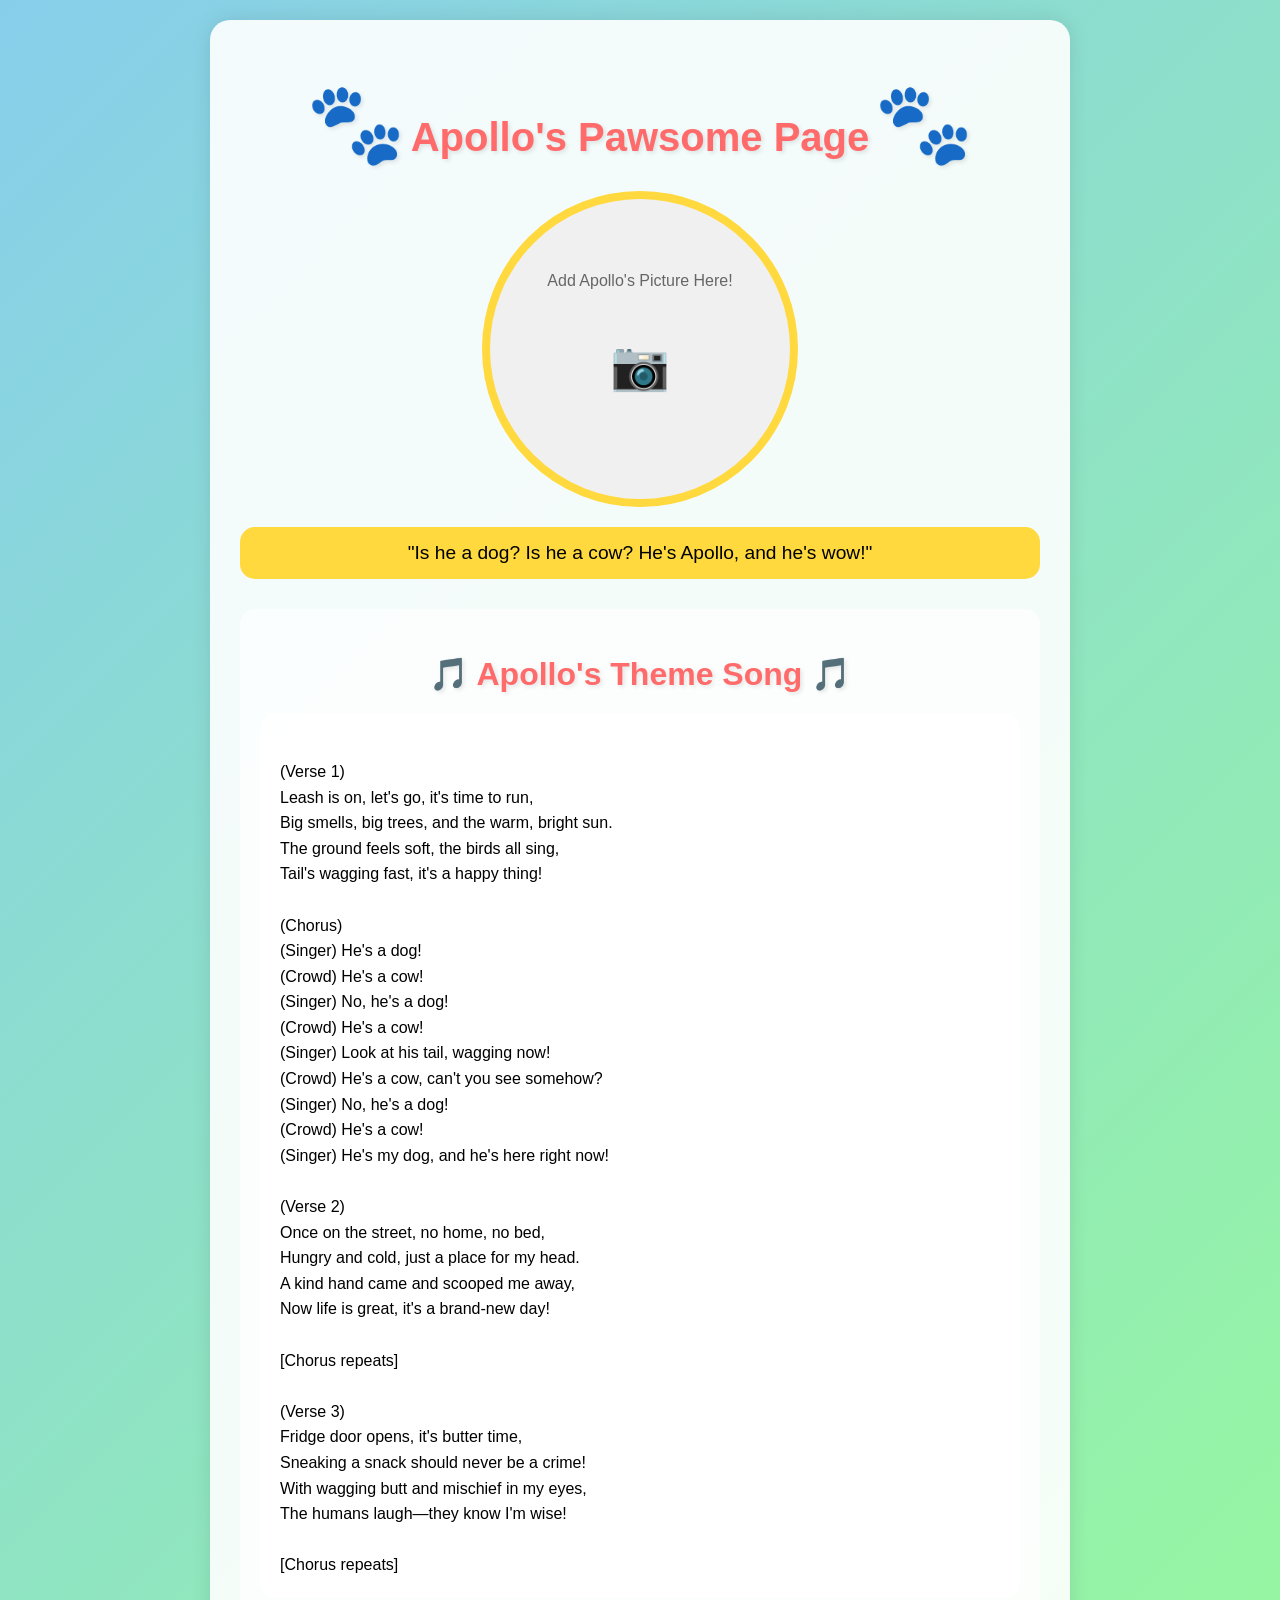
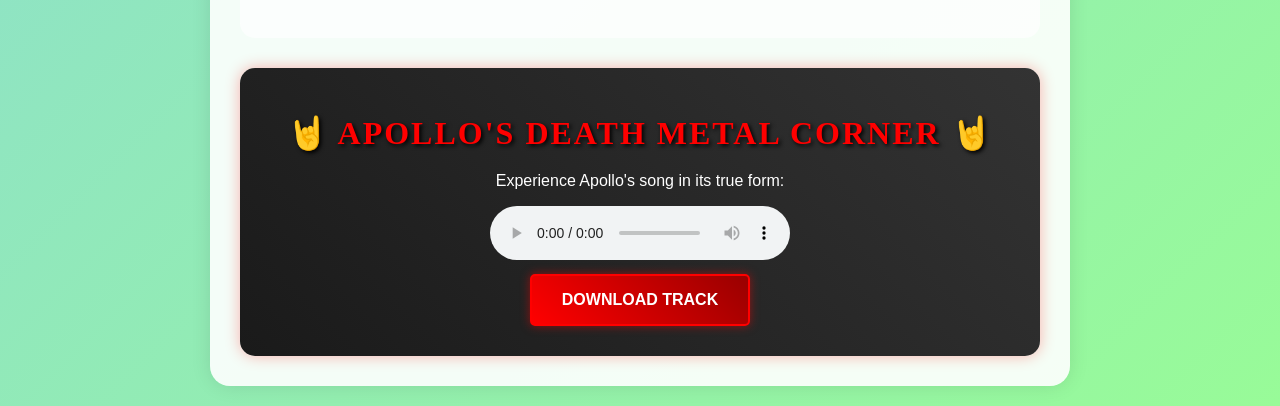
==== index.html @ 55b1370f "index index" ====
<!DOCTYPE html>
<html lang="en">
<head>
    <meta charset="UTF-8">
    <meta name="viewport" content="width=device-width, initial-scale=1.0">
    <title>Apollo - The Dog Who's Sometimes a Cow! 🐕🐄</title>
    <style>
        body {
            font-family: 'Comic Sans MS', cursive, sans-serif;
            background: linear-gradient(135deg, #87CEEB, #98FB98);
            margin: 0;
            padding: 20px;
            min-height: 100vh;
        }
        .container {
            max-width: 800px;
            margin: 0 auto;
            background-color: rgba(255, 255, 255, 0.9);
            border-radius: 20px;
            padding: 30px;
            box-shadow: 0 0 20px rgba(0,0,0,0.1);
        }
        h1, h2 {
            color: #FF6B6B;
            text-align: center;
            margin-bottom: 20px;
            text-shadow: 2px 2px 4px rgba(0,0,0,0.1);
        }
        h1 { font-size: 2.5em; }
        h2 { font-size: 2em; }
        .image-container {
            width: 300px;
            height: 300px;
            margin: 20px auto;
            border: 8px solid #FFD93D;
            border-radius: 50%;
            overflow: hidden;
            background-color: #f0f0f0;
            display: flex;
            align-items: center;
            justify-content: center;
        }
        .image-placeholder {
            color: #666;
            text-align: center;
            padding: 20px;
        }
        .fun-fact {
            background-color: #FFD93D;
            padding: 15px;
            border-radius: 15px;
            margin: 20px 0;
            text-align: center;
            font-size: 1.2em;
        }
        .song-section {
            margin-top: 30px;
            padding: 20px;
            background-color: rgba(255, 255, 255, 0.7);
            border-radius: 15px;
        }
        .bounce {
            animation: bounce 2s infinite;
        }
        @keyframes bounce {
            0%, 100% { transform: translateY(0); }
            50% { transform: translateY(-10px); }
        }
        .paw-print {
            font-size: 2em;
            color: #FF6B6B;
            margin: 0 5px;
            display: inline-block;
        }
        .lyrics {
            white-space: pre-line;
            line-height: 1.6;
            padding: 20px;
            background-color: rgba(255, 255, 255, 0.8);
            border-radius: 15px;
            margin: 20px 0;
        }
        .metal-section {
            margin-top: 30px;
            padding: 20px;
            background: linear-gradient(45deg, #1a1a1a, #333);
            border-radius: 15px;
            text-align: center;
            color: #fff;
            box-shadow: 0 0 15px rgba(255, 0, 0, 0.3);
        }
        .metal-section h2 {
            color: #ff0000;
            font-family: "Metal Mania", cursive;
            text-transform: uppercase;
            letter-spacing: 2px;
            text-shadow: 2px 2px 4px #000;
        }
        .metal-button {
            display: inline-block;
            margin: 10px;
            padding: 15px 30px;
            background: linear-gradient(45deg, #ff0000, #990000);
            color: white;
            text-decoration: none;
            border-radius: 5px;
            text-transform: uppercase;
            font-weight: bold;
            transition: all 0.3s ease;
            border: 2px solid #ff0000;
            box-shadow: 0 0 10px rgba(255, 0, 0, 0.5);
        }
        .metal-button:hover {
            transform: scale(1.1);
            box-shadow: 0 0 20px rgba(255, 0, 0, 0.8);
            background: linear-gradient(45deg, #990000, #ff0000);
        }
        @keyframes flames {
            0% { text-shadow: 0 0 10px #ff0000; }
            50% { text-shadow: 0 0 20px #ff0000, 0 0 30px #ff4444; }
            100% { text-shadow: 0 0 10px #ff0000; }
        }
        .metal-section h2 {
            animation: flames 2s infinite;
        }
    </style>
</head>
<body>
    <div class="container">
        <h1><span class="paw-print">🐾</span>Apollo's Pawsome Page<span class="paw-print">🐾</span></h1>
        
        <div class="image-container">
            <div class="image-placeholder">
                <p>Add Apollo's Picture Here!</p>
                <p style="font-size: 3em;">📷</p>
            </div>
        </div>

        <div class="fun-fact bounce">
            "Is he a dog? Is he a cow? He's Apollo, and he's wow!"
        </div>

        <div class="song-section">
            <h2>🎵 Apollo's Theme Song 🎵</h2>
            <div class="lyrics">
(Verse 1)
Leash is on, let's go, it's time to run,
Big smells, big trees, and the warm, bright sun.
The ground feels soft, the birds all sing,
Tail's wagging fast, it's a happy thing!

(Chorus)
(Singer) He's a dog!
(Crowd) He's a cow!
(Singer) No, he's a dog!
(Crowd) He's a cow!
(Singer) Look at his tail, wagging now!
(Crowd) He's a cow, can't you see somehow?
(Singer) No, he's a dog!
(Crowd) He's a cow!
(Singer) He's my dog, and he's here right now!

(Verse 2)
Once on the street, no home, no bed,
Hungry and cold, just a place for my head.
A kind hand came and scooped me away,
Now life is great, it's a brand-new day!

[Chorus repeats]

(Verse 3)
Fridge door opens, it's butter time,
Sneaking a snack should never be a crime!
With wagging butt and mischief in my eyes,
The humans laugh—they know I'm wise!

[Chorus repeats]
            </div>
        </div>

        <div class="metal-section">
            <h2>🤘 Apollo's Death Metal Corner 🤘</h2>
            <p>Experience Apollo's song in its true form:</p>
            <audio controls>
                <source src="death1.mp3" type="audio/mpeg">
                Your browser does not support the audio element.
            </audio>
            <div>
                <a href="death1.mp3" download class="metal-button">Download Track</a>
            </div>
        </div>
    </div>
</body>
</html>
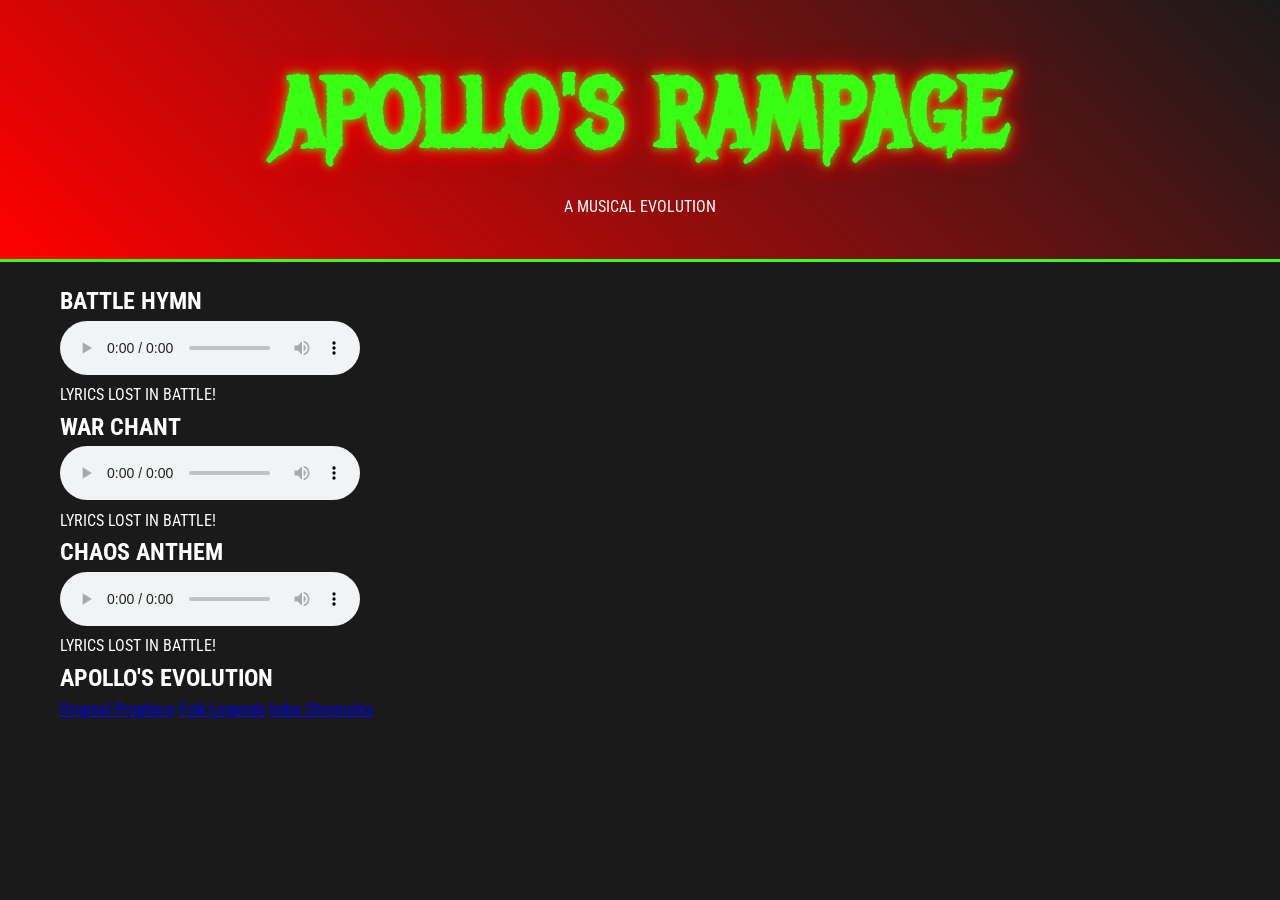
==== commit 96a79b77: "1 1" ====
--- a/index.html
+++ b/index.html
@@ -3,192 +3,99 @@
 <head>
     <meta charset="UTF-8">
     <meta name="viewport" content="width=device-width, initial-scale=1.0">
-    <title>Apollo - The Dog Who's Sometimes a Cow! 🐕🐄</title>
-    <style>
-        body {
-            font-family: 'Comic Sans MS', cursive, sans-serif;
-            background: linear-gradient(135deg, #87CEEB, #98FB98);
-            margin: 0;
-            padding: 20px;
-            min-height: 100vh;
-        }
-        .container {
-            max-width: 800px;
-            margin: 0 auto;
-            background-color: rgba(255, 255, 255, 0.9);
-            border-radius: 20px;
-            padding: 30px;
-            box-shadow: 0 0 20px rgba(0,0,0,0.1);
-        }
-        h1, h2 {
-            color: #FF6B6B;
-            text-align: center;
-            margin-bottom: 20px;
-            text-shadow: 2px 2px 4px rgba(0,0,0,0.1);
-        }
-        h1 { font-size: 2.5em; }
-        h2 { font-size: 2em; }
-        .image-container {
-            width: 300px;
-            height: 300px;
-            margin: 20px auto;
-            border: 8px solid #FFD93D;
-            border-radius: 50%;
-            overflow: hidden;
-            background-color: #f0f0f0;
-            display: flex;
-            align-items: center;
-            justify-content: center;
-        }
-        .image-placeholder {
-            color: #666;
-            text-align: center;
-            padding: 20px;
-        }
-        .fun-fact {
-            background-color: #FFD93D;
-            padding: 15px;
-            border-radius: 15px;
-            margin: 20px 0;
-            text-align: center;
-            font-size: 1.2em;
-        }
-        .song-section {
-            margin-top: 30px;
-            padding: 20px;
-            background-color: rgba(255, 255, 255, 0.7);
-            border-radius: 15px;
-        }
-        .bounce {
-            animation: bounce 2s infinite;
-        }
-        @keyframes bounce {
-            0%, 100% { transform: translateY(0); }
-            50% { transform: translateY(-10px); }
-        }
-        .paw-print {
-            font-size: 2em;
-            color: #FF6B6B;
-            margin: 0 5px;
-            display: inline-block;
-        }
-        .lyrics {
-            white-space: pre-line;
-            line-height: 1.6;
-            padding: 20px;
-            background-color: rgba(255, 255, 255, 0.8);
-            border-radius: 15px;
-            margin: 20px 0;
-        }
-        .metal-section {
-            margin-top: 30px;
-            padding: 20px;
-            background: linear-gradient(45deg, #1a1a1a, #333);
-            border-radius: 15px;
-            text-align: center;
-            color: #fff;
-            box-shadow: 0 0 15px rgba(255, 0, 0, 0.3);
-        }
-        .metal-section h2 {
-            color: #ff0000;
-            font-family: "Metal Mania", cursive;
-            text-transform: uppercase;
-            letter-spacing: 2px;
-            text-shadow: 2px 2px 4px #000;
-        }
-        .metal-button {
-            display: inline-block;
-            margin: 10px;
-            padding: 15px 30px;
-            background: linear-gradient(45deg, #ff0000, #990000);
-            color: white;
-            text-decoration: none;
-            border-radius: 5px;
-            text-transform: uppercase;
-            font-weight: bold;
-            transition: all 0.3s ease;
-            border: 2px solid #ff0000;
-            box-shadow: 0 0 10px rgba(255, 0, 0, 0.5);
-        }
-        .metal-button:hover {
-            transform: scale(1.1);
-            box-shadow: 0 0 20px rgba(255, 0, 0, 0.8);
-            background: linear-gradient(45deg, #990000, #ff0000);
-        }
-        @keyframes flames {
-            0% { text-shadow: 0 0 10px #ff0000; }
-            50% { text-shadow: 0 0 20px #ff0000, 0 0 30px #ff4444; }
-            100% { text-shadow: 0 0 10px #ff0000; }
-        }
-        .metal-section h2 {
-            animation: flames 2s infinite;
-        }
-    </style>
+    <meta name="description" content="Apollo's musical journey through metal, folk, and indie interpretations. Experience the evolution from death metal to GWAR-inspired energy!">
+    <meta name="keywords" content="Apollo, dog songs, GWAR, metal music, folk music, indie music, musical evolution">
+    <meta name="author" content="Apollo's Team">
+    
+    <!-- Open Graph / Social Media -->
+    <meta property="og:title" content="APOLLO'S RAMPAGE | Musical Evolution">
+    <meta property="og:description" content="Experience Apollo's musical journey from death metal to GWAR-energy">
+    <meta property="og:type" content="website">
+    <meta property="og:url" content="https://yourdomain.com">
+    
+    <title>APOLLO'S RAMPAGE | Musical Evolution</title>
+    
+    <!-- Fonts -->
+    <link rel="preconnect" href="https://fonts.googleapis.com">
+    <link rel="preconnect" href="https://fonts.gstatic.com" crossorigin>
+    <link href="https://fonts.googleapis.com/css2?family=Metal+Mania&family=Roboto+Condensed:wght@700&display=swap" rel="stylesheet">
+    
+    <!-- Styles -->
+    <link rel="stylesheet" href="assets/css/style.css">
+    
+    <!-- Favicon -->
+    <link rel="icon" type="image/x-icon" href="assets/images/favicon.ico">
 </head>
 <body>
-    <div class="container">
-        <h1><span class="paw-print">🐾</span>Apollo's Pawsome Page<span class="paw-print">🐾</span></h1>
-        
-        <div class="image-container">
-            <div class="image-placeholder">
-                <p>Add Apollo's Picture Here!</p>
-                <p style="font-size: 3em;">📷</p>
+    <header class="metal-header">
+        <h1>APOLLO'S RAMPAGE</h1>
+        <p class="subtitle">A MUSICAL EVOLUTION</p>
+    </header>
+
+    <div class="gore-container">
+        <main class="battle-grid">
+            <!-- Energetic Version -->
+            <article class="metal-card" itemscope itemtype="http://schema.org/MusicRecording">
+                <h2 itemprop="name">BATTLE HYMN</h2>
+                <meta itemprop="genre" content="Metal">
+                <div class="player-container">
+                    <audio controls>
+                        <source src="gwarenergetic/battle.mp3" type="audio/mpeg">
+                        <p>Your browser doesn't support HTML audio. Here is a <a href="gwarenergetic/battle.mp3">link to the audio</a> instead.</p>
+                    </audio>
+                </div>
+                <div class="lyrics-container" id="battle-lyrics" itemprop="lyrics">
+                    <div class="loading">SUMMONING LYRICS...</div>
+                </div>
+            </article>
+
+            <!-- War Version -->
+            <article class="metal-card" itemscope itemtype="http://schema.org/MusicRecording">
+                <h2 itemprop="name">WAR CHANT</h2>
+                <meta itemprop="genre" content="Metal">
+                <div class="player-container">
+                    <audio controls>
+                        <source src="gwarenergetic/war.mp3" type="audio/mpeg">
+                        <p>Your browser doesn't support HTML audio. Here is a <a href="gwarenergetic/war.mp3">link to the audio</a> instead.</p>
+                    </audio>
+                </div>
+                <div class="lyrics-container" id="war-lyrics" itemprop="lyrics">
+                    <div class="loading">SUMMONING LYRICS...</div>
+                </div>
+            </article>
+
+            <!-- Chaos Version -->
+            <article class="metal-card" itemscope itemtype="http://schema.org/MusicRecording">
+                <h2 itemprop="name">CHAOS ANTHEM</h2>
+                <meta itemprop="genre" content="Metal">
+                <div class="player-container">
+                    <audio controls>
+                        <source src="gwarenergetic/chaos.mp3" type="audio/mpeg">
+                        <p>Your browser doesn't support HTML audio. Here is a <a href="gwarenergetic/chaos.mp3">link to the audio</a> instead.</p>
+                    </audio>
+                </div>
+                <div class="lyrics-container" id="chaos-lyrics" itemprop="lyrics">
+                    <div class="loading">SUMMONING LYRICS...</div>
+                </div>
+            </article>
+        </main>
+
+        <section class="evolution-timeline">
+            <h2 class="timeline-header">APOLLO'S EVOLUTION</h2>
+            <div class="evolution-grid">
+                <!-- Evolution cards with Schema.org markup -->
+                <!-- Previous evolution cards content -->
             </div>
-        </div>
+        </section>
 
-        <div class="fun-fact bounce">
-            "Is he a dog? Is he a cow? He's Apollo, and he's wow!"
-        </div>
+        <nav class="archive-portal" aria-label="Version archives">
+            <a href="v0.html" class="battle-link">Original Prophecy</a>
+            <a href="v1.html" class="battle-link">Folk Legends</a>
+            <a href="v2.html" class="battle-link">Indie Chronicles</a>
+        </nav>
+    </div>
 
-        <div class="song-section">
-            <h2>🎵 Apollo's Theme Song 🎵</h2>
-            <div class="lyrics">
-(Verse 1)
-Leash is on, let's go, it's time to run,
-Big smells, big trees, and the warm, bright sun.
-The ground feels soft, the birds all sing,
-Tail's wagging fast, it's a happy thing!
-
-(Chorus)
-(Singer) He's a dog!
-(Crowd) He's a cow!
-(Singer) No, he's a dog!
-(Crowd) He's a cow!
-(Singer) Look at his tail, wagging now!
-(Crowd) He's a cow, can't you see somehow?
-(Singer) No, he's a dog!
-(Crowd) He's a cow!
-(Singer) He's my dog, and he's here right now!
-
-(Verse 2)
-Once on the street, no home, no bed,
-Hungry and cold, just a place for my head.
-A kind hand came and scooped me away,
-Now life is great, it's a brand-new day!
-
-[Chorus repeats]
-
-(Verse 3)
-Fridge door opens, it's butter time,
-Sneaking a snack should never be a crime!
-With wagging butt and mischief in my eyes,
-The humans laugh—they know I'm wise!
-
-[Chorus repeats]
-            </div>
-        </div>
-
-        <div class="metal-section">
-            <h2>🤘 Apollo's Death Metal Corner 🤘</h2>
-            <p>Experience Apollo's song in its true form:</p>
-            <audio controls>
-                <source src="death1.mp3" type="audio/mpeg">
-                Your browser does not support the audio element.
-            </audio>
-            <div>
-                <a href="death1.mp3" download class="metal-button">Download Track</a>
-            </div>
-        </div>
-    </div>
+    <!-- Scripts -->
+    <script src="assets/js/main.js" defer></script>
 </body>
 </html> 
--- a/assets/css/style.css
+++ b/assets/css/style.css
@@ -0,0 +1,83 @@
+:root {
+    --blood-red: #ff0000;
+    --dark-metal: #1a1a1a;
+    --toxic-green: #39ff14;
+    --battle-gray: #2c2c2c;
+    --gore-highlight: #ff4444;
+}
+
+/* Reset */
+* {
+    margin: 0;
+    padding: 0;
+    box-sizing: border-box;
+}
+
+/* Base styles */
+body {
+    background: var(--dark-metal);
+    color: #fff;
+    font-family: 'Roboto Condensed', sans-serif;
+    line-height: 1.6;
+    overflow-x: hidden;
+}
+
+/* Layout */
+.gore-container {
+    max-width: 1200px;
+    margin: 0 auto;
+    padding: 20px;
+    position: relative;
+}
+
+/* Header */
+.metal-header {
+    text-align: center;
+    padding: 40px 0;
+    background: linear-gradient(45deg, var(--blood-red), var(--dark-metal));
+    position: relative;
+    overflow: hidden;
+    border-bottom: 3px solid var(--toxic-green);
+}
+
+/* Typography */
+h1 {
+    font-family: 'Metal Mania', cursive;
+    font-size: clamp(3rem, 10vw, 6rem);
+    text-transform: uppercase;
+    margin: 0;
+    color: var(--toxic-green);
+    text-shadow: 
+        0 0 10px var(--toxic-green),
+        0 0 20px var(--blood-red),
+        0 0 30px var(--blood-red);
+    animation: pulsate 2s infinite;
+}
+
+/* ... Rest of your existing CSS ... */
+
+/* Accessibility improvements */
+.visually-hidden {
+    position: absolute;
+    width: 1px;
+    height: 1px;
+    padding: 0;
+    margin: -1px;
+    overflow: hidden;
+    clip: rect(0, 0, 0, 0);
+    border: 0;
+}
+
+/* Focus states */
+:focus {
+    outline: 3px solid var(--toxic-green);
+    outline-offset: 2px;
+}
+
+/* Print styles */
+@media print {
+    .metal-card {
+        break-inside: avoid;
+        page-break-inside: avoid;
+    }
+} 
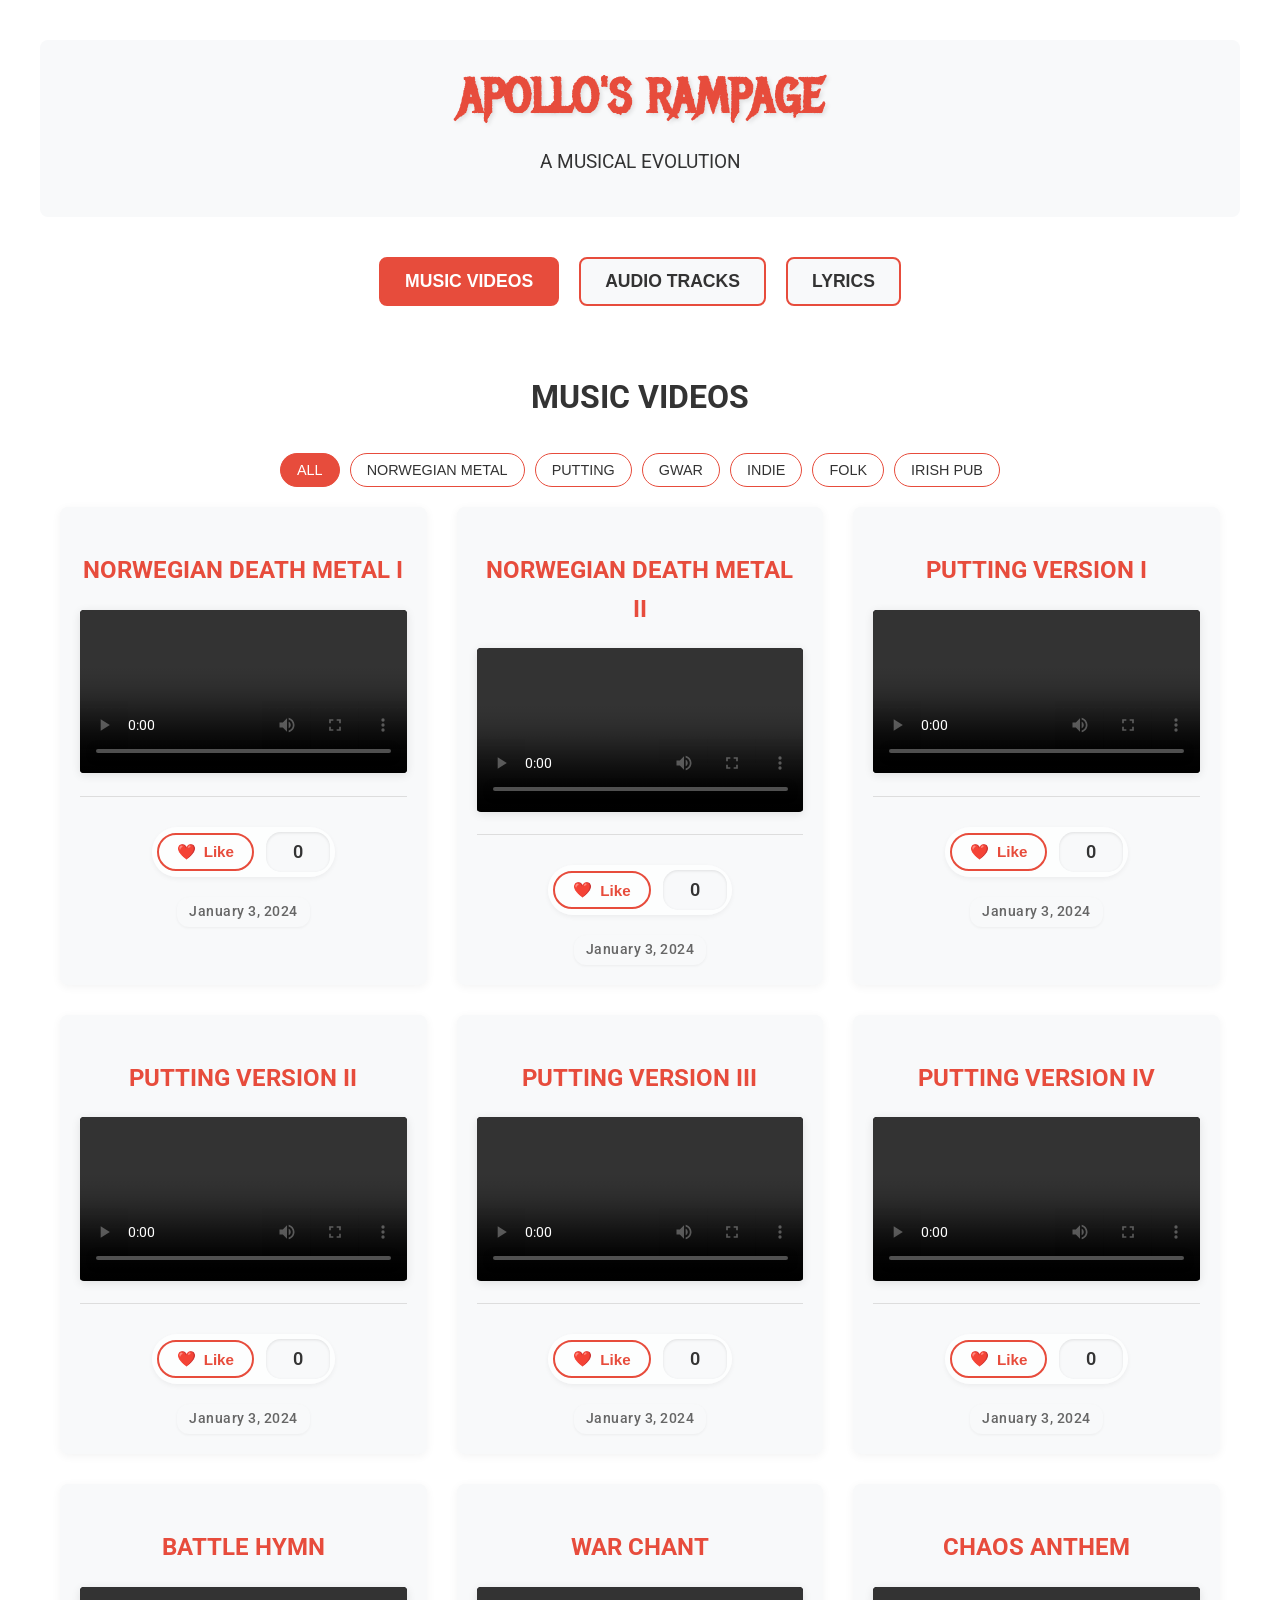
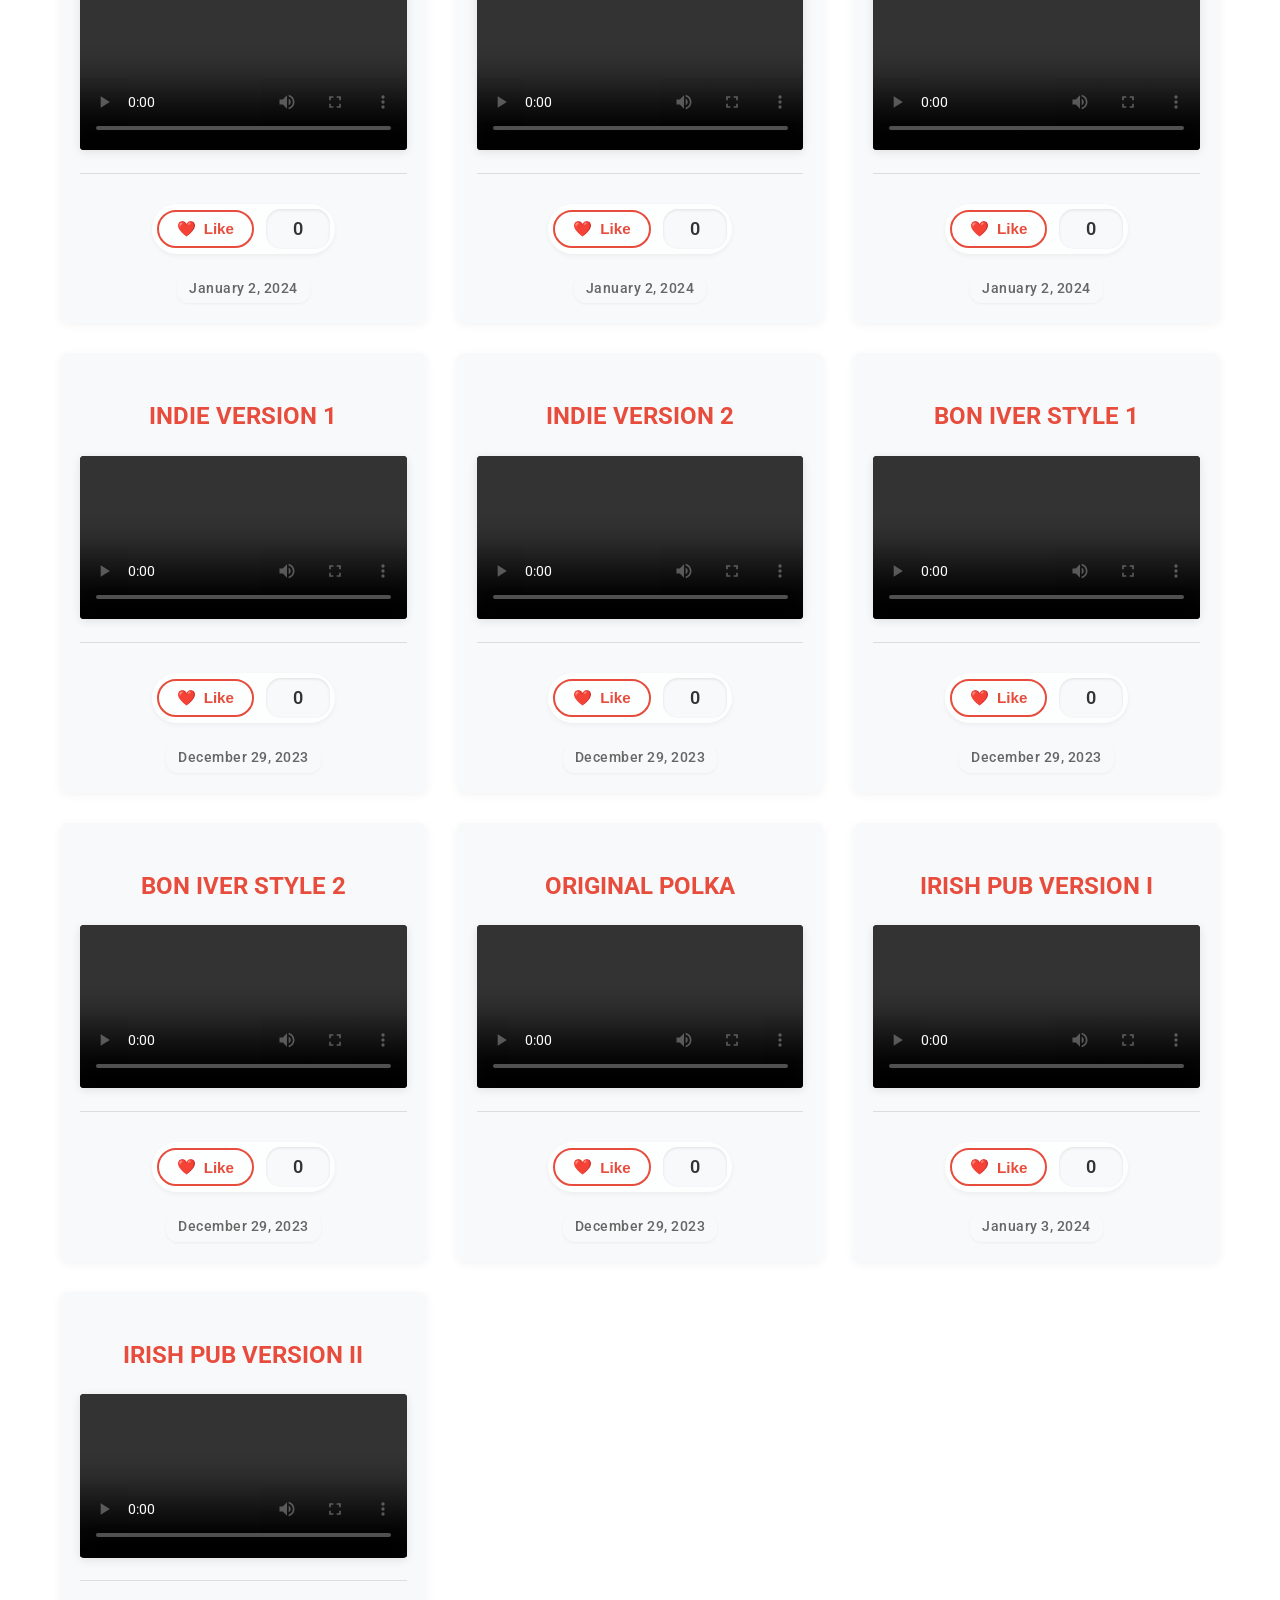
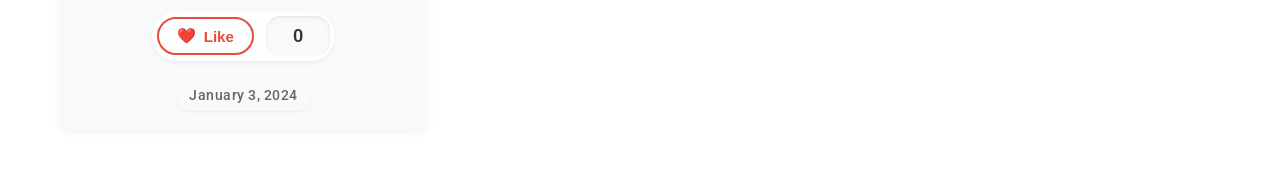
==== commit 0cd20441: "apollo apollo" ====
--- a/index.html
+++ b/index.html
@@ -11,91 +11,1213 @@
     <meta property="og:title" content="APOLLO'S RAMPAGE | Musical Evolution">
     <meta property="og:description" content="Experience Apollo's musical journey from death metal to GWAR-energy">
     <meta property="og:type" content="website">
-    <meta property="og:url" content="https://yourdomain.com">
+    <meta property="og:url" content="https://hesadoghesacow.com">
     
     <title>APOLLO'S RAMPAGE | Musical Evolution</title>
     
     <!-- Fonts -->
     <link rel="preconnect" href="https://fonts.googleapis.com">
     <link rel="preconnect" href="https://fonts.gstatic.com" crossorigin>
-    <link href="https://fonts.googleapis.com/css2?family=Metal+Mania&family=Roboto+Condensed:wght@700&display=swap" rel="stylesheet">
+    <link href="https://fonts.googleapis.com/css2?family=Roboto:wght@400;700&family=Metal+Mania&display=swap" rel="stylesheet">
     
-    <!-- Styles -->
-    <link rel="stylesheet" href="assets/css/style.css">
-    
-    <!-- Favicon -->
-    <link rel="icon" type="image/x-icon" href="assets/images/favicon.ico">
+    <style>
+        :root {
+            --primary-bg: #ffffff;
+            --secondary-bg: #f8f9fa;
+            --text-color: #333333;
+            --accent-color: #e74c3c;
+            --border-color: #dddddd;
+        }
+
+        body {
+            font-family: 'Roboto', sans-serif;
+            background: var(--primary-bg);
+            color: var(--text-color);
+            line-height: 1.6;
+            margin: 0;
+            padding: 20px;
+        }
+
+        .container {
+            max-width: 1200px;
+            margin: 0 auto;
+            padding: 20px;
+        }
+
+        .metal-header {
+            text-align: center;
+            margin-bottom: 40px;
+            padding: 20px;
+            background: var(--secondary-bg);
+            border-radius: 8px;
+        }
+
+        h1 {
+            font-family: 'Metal Mania', cursive;
+            font-size: 3em;
+            color: var(--accent-color);
+            margin: 0;
+            text-shadow: 2px 2px 4px rgba(0, 0, 0, 0.1);
+        }
+
+        .subtitle {
+            font-size: 1.2em;
+            color: var(--text-color);
+            margin-top: 10px;
+        }
+
+        .content-tabs {
+            display: flex;
+            justify-content: center;
+            gap: 20px;
+            margin: 20px 0;
+            flex-wrap: wrap;
+        }
+
+        .tab-button {
+            background: var(--secondary-bg);
+            color: var(--text-color);
+            border: 2px solid var(--accent-color);
+            padding: 12px 24px;
+            font-size: 1.1em;
+            cursor: pointer;
+            transition: all 0.3s ease;
+            border-radius: 8px;
+            font-weight: bold;
+        }
+
+        .tab-button:hover, .tab-button.active {
+            background: var(--accent-color);
+            color: white;
+        }
+
+        .content-section {
+            display: none;
+            padding: 20px;
+            background: var(--primary-bg);
+            border-radius: 8px;
+            margin-top: 20px;
+        }
+
+        .content-section.active {
+            display: block;
+        }
+
+        .section-title {
+            font-size: 2em;
+            color: var(--text-color);
+            text-align: center;
+            margin-bottom: 30px;
+        }
+
+        .media-grid {
+            display: grid;
+            grid-template-columns: repeat(auto-fit, minmax(300px, 1fr));
+            gap: 30px;
+            margin-top: 20px;
+        }
+
+        .media-card {
+            background: var(--secondary-bg);
+            padding: 20px;
+            border-radius: 8px;
+            box-shadow: 0 2px 10px rgba(0, 0, 0, 0.05);
+        }
+
+        .media-title {
+            font-size: 1.5em;
+            color: var(--accent-color);
+            margin-bottom: 20px;
+            text-align: center;
+            font-weight: bold;
+        }
+
+        video {
+            width: 100%;
+            background: #000000;
+            border-radius: 4px;
+            box-shadow: 0 2px 10px rgba(0, 0, 0, 0.1);
+        }
+
+        audio {
+            width: 100%;
+            margin: 10px 0;
+        }
+
+        .lyrics-content {
+            background: var(--secondary-bg);
+            padding: 20px;
+            border-radius: 8px;
+            margin-top: 20px;
+            font-size: 1.1em;
+            line-height: 1.8;
+        }
+
+        .archive-portal {
+            text-align: center;
+            margin-top: 40px;
+            padding: 20px;
+            background: var(--secondary-bg);
+            border-radius: 8px;
+        }
+
+        .battle-link {
+            display: inline-block;
+            padding: 10px 20px;
+            margin: 10px;
+            background: var(--accent-color);
+            color: white;
+            text-decoration: none;
+            border-radius: 4px;
+            transition: transform 0.2s;
+            font-weight: bold;
+        }
+
+        .battle-link:hover {
+            transform: scale(1.05);
+            opacity: 0.9;
+        }
+
+        @media (max-width: 768px) {
+            body {
+                padding: 10px;
+            }
+            
+            .container {
+                padding: 10px;
+            }
+
+            h1 {
+                font-size: 2.2em;
+            }
+
+            .content-tabs {
+                flex-direction: column;
+                align-items: stretch;
+            }
+
+            .tab-button {
+                width: 100%;
+                margin: 5px 0;
+            }
+
+            .media-grid {
+                grid-template-columns: 1fr;
+            }
+        }
+
+        .genre-tabs {
+            display: flex;
+            flex-wrap: wrap;
+            justify-content: center;
+            gap: 10px;
+            margin: 20px 0;
+        }
+
+        .genre-button {
+            background: transparent;
+            color: var(--text-color);
+            border: 1px solid var(--accent-color);
+            padding: 8px 16px;
+            font-size: 0.9em;
+            cursor: pointer;
+            border-radius: 20px;
+            transition: all 0.3s ease;
+        }
+
+        .genre-button:hover, .genre-button.active {
+            background: var(--accent-color);
+            color: white;
+        }
+
+        .date-label {
+            display: block;
+            text-align: right;
+            font-size: 0.8em;
+            color: #666;
+            margin-top: 10px;
+        }
+
+        .section-description {
+            text-align: center;
+            color: var(--text-color);
+            margin: -10px 0 30px 0;
+            font-style: italic;
+        }
+
+        .media-grid {
+            display: grid;
+            grid-template-columns: repeat(auto-fit, minmax(300px, 1fr));
+            gap: 30px;
+            margin-top: 20px;
+        }
+
+        .genre-section {
+            margin-bottom: 40px;
+        }
+
+        .genre-title {
+            color: var(--accent-color);
+            font-size: 1.5em;
+            margin: 30px 0 20px;
+            padding-bottom: 10px;
+            border-bottom: 2px solid var(--accent-color);
+        }
+
+        .like-container {
+            display: flex;
+            align-items: center;
+            justify-content: center;
+            margin-top: 15px;
+            gap: 12px;
+            padding: 5px;
+            border-radius: 25px;
+            background: rgba(255, 255, 255, 0.8);
+            box-shadow: 0 2px 5px rgba(0, 0, 0, 0.05);
+        }
+
+        .like-button {
+            background: transparent;
+            border: 2px solid var(--accent-color);
+            color: var(--accent-color);
+            padding: 8px 18px;
+            border-radius: 20px;
+            cursor: pointer;
+            transition: all 0.3s ease;
+            display: flex;
+            align-items: center;
+            gap: 8px;
+            font-weight: 600;
+            font-size: 0.95em;
+        }
+
+        .like-button:hover {
+            background: var(--accent-color);
+            color: white;
+            transform: translateY(-1px);
+            box-shadow: 0 3px 8px rgba(231, 76, 60, 0.2);
+        }
+
+        .like-button.liked {
+            background: var(--accent-color);
+            color: white;
+        }
+
+        .like-count {
+            font-size: 1.1em;
+            color: var(--text-color);
+            min-width: 40px;
+            text-align: center;
+            font-weight: 600;
+            background: #f8f9fa;
+            padding: 6px 12px;
+            border-radius: 15px;
+            box-shadow: inset 0 1px 3px rgba(0, 0, 0, 0.1);
+        }
+
+        .media-footer {
+            display: flex;
+            flex-direction: column;
+            align-items: center;
+            gap: 10px;
+            margin-top: 15px;
+            padding-top: 15px;
+            border-top: 1px solid var(--border-color);
+        }
+
+        .date-label {
+            display: inline-block;
+            text-align: center;
+            font-size: 0.85em;
+            color: #666;
+            background: #f8f9fa;
+            padding: 4px 12px;
+            border-radius: 12px;
+            font-weight: 500;
+            letter-spacing: 0.5px;
+            box-shadow: 0 1px 3px rgba(0, 0, 0, 0.05);
+        }
+    </style>
 </head>
 <body>
-    <header class="metal-header">
-        <h1>APOLLO'S RAMPAGE</h1>
-        <p class="subtitle">A MUSICAL EVOLUTION</p>
-    </header>
-
-    <div class="gore-container">
-        <main class="battle-grid">
-            <!-- Energetic Version -->
-            <article class="metal-card" itemscope itemtype="http://schema.org/MusicRecording">
-                <h2 itemprop="name">BATTLE HYMN</h2>
-                <meta itemprop="genre" content="Metal">
-                <div class="player-container">
-                    <audio controls>
-                        <source src="gwarenergetic/battle.mp3" type="audio/mpeg">
-                        <p>Your browser doesn't support HTML audio. Here is a <a href="gwarenergetic/battle.mp3">link to the audio</a> instead.</p>
-                    </audio>
-                </div>
-                <div class="lyrics-container" id="battle-lyrics" itemprop="lyrics">
-                    <div class="loading">SUMMONING LYRICS...</div>
-                </div>
-            </article>
-
-            <!-- War Version -->
-            <article class="metal-card" itemscope itemtype="http://schema.org/MusicRecording">
-                <h2 itemprop="name">WAR CHANT</h2>
-                <meta itemprop="genre" content="Metal">
-                <div class="player-container">
-                    <audio controls>
-                        <source src="gwarenergetic/war.mp3" type="audio/mpeg">
-                        <p>Your browser doesn't support HTML audio. Here is a <a href="gwarenergetic/war.mp3">link to the audio</a> instead.</p>
-                    </audio>
-                </div>
-                <div class="lyrics-container" id="war-lyrics" itemprop="lyrics">
-                    <div class="loading">SUMMONING LYRICS...</div>
-                </div>
-            </article>
-
-            <!-- Chaos Version -->
-            <article class="metal-card" itemscope itemtype="http://schema.org/MusicRecording">
-                <h2 itemprop="name">CHAOS ANTHEM</h2>
-                <meta itemprop="genre" content="Metal">
-                <div class="player-container">
-                    <audio controls>
-                        <source src="gwarenergetic/chaos.mp3" type="audio/mpeg">
-                        <p>Your browser doesn't support HTML audio. Here is a <a href="gwarenergetic/chaos.mp3">link to the audio</a> instead.</p>
-                    </audio>
-                </div>
-                <div class="lyrics-container" id="chaos-lyrics" itemprop="lyrics">
-                    <div class="loading">SUMMONING LYRICS...</div>
-                </div>
-            </article>
-        </main>
-
-        <section class="evolution-timeline">
-            <h2 class="timeline-header">APOLLO'S EVOLUTION</h2>
-            <div class="evolution-grid">
-                <!-- Evolution cards with Schema.org markup -->
-                <!-- Previous evolution cards content -->
+    <div class="container">
+        <header class="metal-header">
+            <h1>APOLLO'S RAMPAGE</h1>
+            <p class="subtitle">A MUSICAL EVOLUTION</p>
+        </header>
+
+        <div class="content-tabs">
+            <button class="tab-button active" onclick="showContent('videos')">MUSIC VIDEOS</button>
+            <button class="tab-button" onclick="showContent('songs')">AUDIO TRACKS</button>
+            <button class="tab-button" onclick="showContent('lyrics')">LYRICS</button>
+        </div>
+
+        <div id="videos" class="content-section active">
+            <h2 class="section-title">MUSIC VIDEOS</h2>
+
+            <div class="genre-tabs">
+                <button class="genre-button active" onclick="filterGenre('all')">ALL</button>
+                <button class="genre-button" onclick="filterGenre('norwegian')">NORWEGIAN METAL</button>
+                <button class="genre-button" onclick="filterGenre('putting')">PUTTING</button>
+                <button class="genre-button" onclick="filterGenre('gwar')">GWAR</button>
+                <button class="genre-button" onclick="filterGenre('indie')">INDIE</button>
+                <button class="genre-button" onclick="filterGenre('folk')">FOLK</button>
+                <button class="genre-button" onclick="filterGenre('irish')">IRISH PUB</button>
             </div>
-        </section>
-
-        <nav class="archive-portal" aria-label="Version archives">
-            <a href="v0.html" class="battle-link">Original Prophecy</a>
-            <a href="v1.html" class="battle-link">Folk Legends</a>
-            <a href="v2.html" class="battle-link">Indie Chronicles</a>
-        </nav>
+
+            <div class="media-grid">
+                <!-- January 3rd, 2024 -->
+                <div class="media-card" data-genre="norwegian">
+                    <h3 class="media-title">NORWEGIAN DEATH METAL I</h3>
+                    <video controls>
+                        <source src="./jan3/Norwegian death metal.mp4" type="video/mp4">
+                        <p>Your browser doesn't support HTML video.</p>
+                    </video>
+                    <div class="media-footer">
+                        <div class="like-container">
+                            <button class="like-button" data-song-id="norwegian_death_metal_1" onclick="handleLike(this)">
+                                ❤️ <span class="like-text">Like</span>
+                            </button>
+                            <span class="like-count">0</span>
+                        </div>
+                        <span class="date-label">January 3, 2024</span>
+                    </div>
+                </div>
+
+                <div class="media-card" data-genre="norwegian">
+                    <h3 class="media-title">NORWEGIAN DEATH METAL II</h3>
+                    <video controls>
+                        <source src="./jan3/Norwegian death metal (1).mp4" type="video/mp4">
+                        <p>Your browser doesn't support HTML video.</p>
+                    </video>
+                    <div class="media-footer">
+                        <div class="like-container">
+                            <button class="like-button" data-song-id="norwegian_death_metal_2" onclick="handleLike(this)">
+                                ❤️ <span class="like-text">Like</span>
+                            </button>
+                            <span class="like-count">0</span>
+                        </div>
+                        <span class="date-label">January 3, 2024</span>
+                    </div>
+                </div>
+
+                <div class="media-card" data-genre="putting">
+                    <h3 class="media-title">PUTTING VERSION I</h3>
+                    <video controls>
+                        <source src="./jan3/Putting1.mp4" type="video/mp4">
+                        <p>Your browser doesn't support HTML video.</p>
+                    </video>
+                    <div class="media-footer">
+                        <div class="like-container">
+                            <button class="like-button" data-song-id="putting_version_1" onclick="handleLike(this)">
+                                ❤️ <span class="like-text">Like</span>
+                            </button>
+                            <span class="like-count">0</span>
+                        </div>
+                        <span class="date-label">January 3, 2024</span>
+                    </div>
+                </div>
+
+                <div class="media-card" data-genre="putting">
+                    <h3 class="media-title">PUTTING VERSION II</h3>
+                    <video controls>
+                        <source src="./jan3/Putting1 (1).mp4" type="video/mp4">
+                        <p>Your browser doesn't support HTML video.</p>
+                    </video>
+                    <div class="media-footer">
+                        <div class="like-container">
+                            <button class="like-button" data-song-id="putting_version_2" onclick="handleLike(this)">
+                                ❤️ <span class="like-text">Like</span>
+                            </button>
+                            <span class="like-count">0</span>
+                        </div>
+                        <span class="date-label">January 3, 2024</span>
+                    </div>
+                </div>
+
+                <div class="media-card" data-genre="putting">
+                    <h3 class="media-title">PUTTING VERSION III</h3>
+                    <video controls>
+                        <source src="./jan3/Putting2 (1).mp4" type="video/mp4">
+                        <p>Your browser doesn't support HTML video.</p>
+                    </video>
+                    <div class="media-footer">
+                        <div class="like-container">
+                            <button class="like-button" data-song-id="putting_version_3" onclick="handleLike(this)">
+                                ❤️ <span class="like-text">Like</span>
+                            </button>
+                            <span class="like-count">0</span>
+                        </div>
+                        <span class="date-label">January 3, 2024</span>
+                    </div>
+                </div>
+
+                <div class="media-card" data-genre="putting">
+                    <h3 class="media-title">PUTTING VERSION IV</h3>
+                    <video controls>
+                        <source src="./jan3/Putting2 (4).mp4" type="video/mp4">
+                        <p>Your browser doesn't support HTML video.</p>
+                    </video>
+                    <div class="media-footer">
+                        <div class="like-container">
+                            <button class="like-button" data-song-id="putting_version_4" onclick="handleLike(this)">
+                                ❤️ <span class="like-text">Like</span>
+                            </button>
+                            <span class="like-count">0</span>
+                        </div>
+                        <span class="date-label">January 3, 2024</span>
+                    </div>
+                </div>
+
+                <!-- GWAR Versions -->
+                <div class="media-card" data-genre="gwar">
+                    <h3 class="media-title">BATTLE HYMN</h3>
+                    <video controls>
+                        <source src="./gwarenergetic/battle.mp4" type="video/mp4">
+                        <p>Your browser doesn't support HTML video.</p>
+                    </video>
+                    <div class="media-footer">
+                        <div class="like-container">
+                            <button class="like-button" data-song-id="battle_hymn" onclick="handleLike(this)">
+                                ❤️ <span class="like-text">Like</span>
+                            </button>
+                            <span class="like-count">0</span>
+                        </div>
+                        <span class="date-label">January 2, 2024</span>
+                    </div>
+                </div>
+
+                <div class="media-card" data-genre="gwar">
+                    <h3 class="media-title">WAR CHANT</h3>
+                    <video controls>
+                        <source src="./gwarenergetic/war.mp4" type="video/mp4">
+                        <p>Your browser doesn't support HTML video.</p>
+                    </video>
+                    <div class="media-footer">
+                        <div class="like-container">
+                            <button class="like-button" data-song-id="war_chant" onclick="handleLike(this)">
+                                ❤️ <span class="like-text">Like</span>
+                            </button>
+                            <span class="like-count">0</span>
+                        </div>
+                        <span class="date-label">January 2, 2024</span>
+                    </div>
+                </div>
+
+                <div class="media-card" data-genre="gwar">
+                    <h3 class="media-title">CHAOS ANTHEM</h3>
+                    <video controls>
+                        <source src="./gwarenergetic/chaos.mp4" type="video/mp4">
+                        <p>Your browser doesn't support HTML video.</p>
+                    </video>
+                    <div class="media-footer">
+                        <div class="like-container">
+                            <button class="like-button" data-song-id="chaos_anthem" onclick="handleLike(this)">
+                                ❤️ <span class="like-text">Like</span>
+                            </button>
+                            <span class="like-count">0</span>
+                        </div>
+                        <span class="date-label">January 2, 2024</span>
+                    </div>
+                </div>
+
+                <!-- Indie & Folk Versions -->
+                <div class="media-card" data-genre="indie">
+                    <h3 class="media-title">INDIE VERSION 1</h3>
+                    <video controls>
+                        <source src="./indie/IndieApollo.mp4" type="video/mp4">
+                        <p>Your browser doesn't support HTML video.</p>
+                    </video>
+                    <div class="media-footer">
+                        <div class="like-container">
+                            <button class="like-button" data-song-id="indie_version_1" onclick="handleLike(this)">
+                                ❤️ <span class="like-text">Like</span>
+                            </button>
+                            <span class="like-count">0</span>
+                        </div>
+                        <span class="date-label">December 29, 2023</span>
+                    </div>
+                </div>
+
+                <div class="media-card" data-genre="indie">
+                    <h3 class="media-title">INDIE VERSION 2</h3>
+                    <video controls>
+                        <source src="./indie/IndieApollo (1).mp4" type="video/mp4">
+                        <p>Your browser doesn't support HTML video.</p>
+                    </video>
+                    <div class="media-footer">
+                        <div class="like-container">
+                            <button class="like-button" data-song-id="indie_version_2" onclick="handleLike(this)">
+                                ❤️ <span class="like-text">Like</span>
+                            </button>
+                            <span class="like-count">0</span>
+                        </div>
+                        <span class="date-label">December 29, 2023</span>
+                    </div>
+                </div>
+
+                <div class="media-card" data-genre="folk">
+                    <h3 class="media-title">BON IVER STYLE 1</h3>
+                    <video controls>
+                        <source src="./newsongz/Bonniever.mp4" type="video/mp4">
+                        <p>Your browser doesn't support HTML video.</p>
+                    </video>
+                    <div class="media-footer">
+                        <div class="like-container">
+                            <button class="like-button" data-song-id="bon_iever_style_1" onclick="handleLike(this)">
+                                ❤️ <span class="like-text">Like</span>
+                            </button>
+                            <span class="like-count">0</span>
+                        </div>
+                        <span class="date-label">December 29, 2023</span>
+                    </div>
+                </div>
+
+                <div class="media-card" data-genre="folk">
+                    <h3 class="media-title">BON IVER STYLE 2</h3>
+                    <video controls>
+                        <source src="./newsongz/Bonniever (1).mp4" type="video/mp4">
+                        <p>Your browser doesn't support HTML video.</p>
+                    </video>
+                    <div class="media-footer">
+                        <div class="like-container">
+                            <button class="like-button" data-song-id="bon_iever_style_2" onclick="handleLike(this)">
+                                ❤️ <span class="like-text">Like</span>
+                            </button>
+                            <span class="like-count">0</span>
+                        </div>
+                        <span class="date-label">December 29, 2023</span>
+                    </div>
+                </div>
+
+                <!-- Original Version -->
+                <div class="media-card" data-genre="folk">
+                    <h3 class="media-title">ORIGINAL POLKA</h3>
+                    <video controls>
+                        <source src="Polka.mp4" type="video/mp4">
+                        <p>Your browser doesn't support HTML video.</p>
+                    </video>
+                    <div class="media-footer">
+                        <div class="like-container">
+                            <button class="like-button" data-song-id="original_polka" onclick="handleLike(this)">
+                                ❤️ <span class="like-text">Like</span>
+                            </button>
+                            <span class="like-count">0</span>
+                        </div>
+                        <span class="date-label">December 29, 2023</span>
+                    </div>
+                </div>
+
+                <!-- Irish Pub Versions - January 3rd, 2024 -->
+                <div class="media-card" data-genre="irish">
+                    <h3 class="media-title">IRISH PUB VERSION I</h3>
+                    <video controls>
+                        <source src="./irishpub/Apollo.mp4" type="video/mp4">
+                        <p>Your browser doesn't support HTML video.</p>
+                    </video>
+                    <div class="media-footer">
+                        <div class="like-container">
+                            <button class="like-button" data-song-id="irish_pub_1" onclick="handleLike(this)">
+                                ❤️ <span class="like-text">Like</span>
+                            </button>
+                            <span class="like-count">0</span>
+                        </div>
+                        <span class="date-label">January 3, 2024</span>
+                    </div>
+                </div>
+
+                <div class="media-card" data-genre="irish">
+                    <h3 class="media-title">IRISH PUB VERSION II</h3>
+                    <video controls>
+                        <source src="./irishpub/Apollo (1).mp4" type="video/mp4">
+                        <p>Your browser doesn't support HTML video.</p>
+                    </video>
+                    <div class="media-footer">
+                        <div class="like-container">
+                            <button class="like-button" data-song-id="irish_pub_2" onclick="handleLike(this)">
+                                ❤️ <span class="like-text">Like</span>
+                            </button>
+                            <span class="like-count">0</span>
+                        </div>
+                        <span class="date-label">January 3, 2024</span>
+                    </div>
+                </div>
+            </div>
+        </div>
+
+        <div id="songs" class="content-section">
+            <h2 class="section-title">AUDIO TRACKS</h2>
+            <div class="media-grid">
+                <!-- GWAR Energetic Versions -->
+                <div class="media-card">
+                    <h3 class="media-title">BATTLE HYMN</h3>
+                    <audio controls>
+                        <source src="./gwarenergetic/battle.mp3" type="audio/mpeg">
+                        <p>Your browser doesn't support HTML audio. Here is a <a href="./gwarenergetic/battle.mp3">link to the audio</a> instead.</p>
+                    </audio>
+                    <div class="media-footer">
+                        <div class="like-container">
+                            <button class="like-button" data-song-id="battle_hymn" onclick="handleLike(this)">
+                                ❤️ <span class="like-text">Like</span>
+                            </button>
+                            <span class="like-count">0</span>
+                        </div>
+                    </div>
+                </div>
+                <div class="media-card">
+                    <h3 class="media-title">WAR CHANT</h3>
+                    <audio controls>
+                        <source src="./gwarenergetic/war.mp3" type="audio/mpeg">
+                        <p>Your browser doesn't support HTML audio. Here is a <a href="./gwarenergetic/war.mp3">link to the audio</a> instead.</p>
+                    </audio>
+                    <div class="media-footer">
+                        <div class="like-container">
+                            <button class="like-button" data-song-id="war_chant" onclick="handleLike(this)">
+                                ❤️ <span class="like-text">Like</span>
+                            </button>
+                            <span class="like-count">0</span>
+                        </div>
+                    </div>
+                </div>
+                <div class="media-card">
+                    <h3 class="media-title">CHAOS ANTHEM</h3>
+                    <audio controls>
+                        <source src="./gwarenergetic/chaos.mp3" type="audio/mpeg">
+                        <p>Your browser doesn't support HTML audio. Here is a <a href="./gwarenergetic/chaos.mp3">link to the audio</a> instead.</p>
+                    </audio>
+                    <div class="media-footer">
+                        <div class="like-container">
+                            <button class="like-button" data-song-id="chaos_anthem" onclick="handleLike(this)">
+                                ❤️ <span class="like-text">Like</span>
+                            </button>
+                            <span class="like-count">0</span>
+                        </div>
+                    </div>
+                </div>
+
+                <!-- Original Versions -->
+                <div class="media-card">
+                    <h3 class="media-title">ORIGINAL POLKA</h3>
+                    <audio controls>
+                        <source src="Polka.mp3" type="audio/mpeg">
+                        <p>Your browser doesn't support HTML audio. Here is a <a href="Polka.mp3">link to the audio</a> instead.</p>
+                    </audio>
+                    <div class="media-footer">
+                        <div class="like-container">
+                            <button class="like-button" data-song-id="original_polka" onclick="handleLike(this)">
+                                ❤️ <span class="like-text">Like</span>
+                            </button>
+                            <span class="like-count">0</span>
+                        </div>
+                    </div>
+                </div>
+                <div class="media-card">
+                    <h3 class="media-title">DEATH METAL</h3>
+                    <audio controls>
+                        <source src="Death1.mp3" type="audio/mpeg">
+                        <p>Your browser doesn't support HTML audio. Here is a <a href="Death1.mp3">link to the audio</a> instead.</p>
+                    </audio>
+                    <div class="media-footer">
+                        <div class="like-container">
+                            <button class="like-button" data-song-id="death_metal" onclick="handleLike(this)">
+                                ❤️ <span class="like-text">Like</span>
+                            </button>
+                            <span class="like-count">0</span>
+                        </div>
+                    </div>
+                </div>
+
+                <!-- Indie Versions -->
+                <div class="media-card">
+                    <h3 class="media-title">INDIE VERSION 1</h3>
+                    <audio controls>
+                        <source src="./indie/IndieApollo.mp3" type="audio/mpeg">
+                        <p>Your browser doesn't support HTML audio. Here is a <a href="./indie/IndieApollo.mp3">link to the audio</a> instead.</p>
+                    </audio>
+                    <div class="media-footer">
+                        <div class="like-container">
+                            <button class="like-button" data-song-id="indie_version_1" onclick="handleLike(this)">
+                                ❤️ <span class="like-text">Like</span>
+                            </button>
+                            <span class="like-count">0</span>
+                        </div>
+                    </div>
+                </div>
+                <div class="media-card">
+                    <h3 class="media-title">INDIE VERSION 2</h3>
+                    <audio controls>
+                        <source src="./indie/IndieApollo (1).mp3" type="audio/mpeg">
+                        <p>Your browser doesn't support HTML audio. Here is a <a href="./indie/IndieApollo (1).mp3">link to the audio</a> instead.</p>
+                    </audio>
+                    <div class="media-footer">
+                        <div class="like-container">
+                            <button class="like-button" data-song-id="indie_version_2" onclick="handleLike(this)">
+                                ❤️ <span class="like-text">Like</span>
+                            </button>
+                            <span class="like-count">0</span>
+                        </div>
+                    </div>
+                </div>
+
+                <!-- Bon Iver Style Versions -->
+                <div class="media-card">
+                    <h3 class="media-title">BON IVER STYLE 1</h3>
+                    <audio controls>
+                        <source src="./newsongz/Bonniever.mp3" type="audio/mpeg">
+                        <p>Your browser doesn't support HTML audio. Here is a <a href="./newsongz/Bonniever.mp3">link to the audio</a> instead.</p>
+                    </audio>
+                    <div class="media-footer">
+                        <div class="like-container">
+                            <button class="like-button" data-song-id="bon_iever_style_1" onclick="handleLike(this)">
+                                ❤️ <span class="like-text">Like</span>
+                            </button>
+                            <span class="like-count">0</span>
+                        </div>
+                    </div>
+                </div>
+                <div class="media-card">
+                    <h3 class="media-title">BON IVER STYLE 2</h3>
+                    <audio controls>
+                        <source src="./newsongz/Bonniever (1).mp3" type="audio/mpeg">
+                        <p>Your browser doesn't support HTML audio. Here is a <a href="./newsongz/Bonniever (1).mp3">link to the audio</a> instead.</p>
+                    </audio>
+                    <div class="media-footer">
+                        <div class="like-container">
+                            <button class="like-button" data-song-id="bon_iever_style_2" onclick="handleLike(this)">
+                                ❤️ <span class="like-text">Like</span>
+                            </button>
+                            <span class="like-count">0</span>
+                        </div>
+                    </div>
+                </div>
+
+                <!-- Norwegian Death Metal Versions -->
+                <div class="media-card">
+                    <h3 class="media-title">NORWEGIAN DEATH METAL I</h3>
+                    <audio controls>
+                        <source src="./jan3/Norwegian death metal.mp3" type="audio/mpeg">
+                        <p>Your browser doesn't support HTML audio. Here is a <a href="./jan3/Norwegian death metal.mp3">link to the audio</a> instead.</p>
+                    </audio>
+                    <div class="media-footer">
+                        <div class="like-container">
+                            <button class="like-button" data-song-id="norwegian_death_metal_1" onclick="handleLike(this)">
+                                ❤️ <span class="like-text">Like</span>
+                            </button>
+                            <span class="like-count">0</span>
+                        </div>
+                    </div>
+                </div>
+                <div class="media-card">
+                    <h3 class="media-title">NORWEGIAN DEATH METAL II</h3>
+                    <audio controls>
+                        <source src="./jan3/Norwegian death metal (1).mp3" type="audio/mpeg">
+                        <p>Your browser doesn't support HTML audio. Here is a <a href="./jan3/Norwegian death metal (1).mp3">link to the audio</a> instead.</p>
+                    </audio>
+                    <div class="media-footer">
+                        <div class="like-container">
+                            <button class="like-button" data-song-id="norwegian_death_metal_2" onclick="handleLike(this)">
+                                ❤️ <span class="like-text">Like</span>
+                            </button>
+                            <span class="like-count">0</span>
+                        </div>
+                    </div>
+                </div>
+
+                <!-- Putting Versions -->
+                <div class="media-card">
+                    <h3 class="media-title">PUTTING VERSION I</h3>
+                    <audio controls>
+                        <source src="./jan3/Putting1.mp3" type="audio/mpeg">
+                        <p>Your browser doesn't support HTML audio. Here is a <a href="./jan3/Putting1.mp3">link to the audio</a> instead.</p>
+                    </audio>
+                    <div class="media-footer">
+                        <div class="like-container">
+                            <button class="like-button" data-song-id="putting_version_1" onclick="handleLike(this)">
+                                ❤️ <span class="like-text">Like</span>
+                            </button>
+                            <span class="like-count">0</span>
+                        </div>
+                    </div>
+                </div>
+                <div class="media-card">
+                    <h3 class="media-title">PUTTING VERSION II</h3>
+                    <audio controls>
+                        <source src="./jan3/Putting1 (1).mp3" type="audio/mpeg">
+                        <p>Your browser doesn't support HTML audio. Here is a <a href="./jan3/Putting1 (1).mp3">link to the audio</a> instead.</p>
+                    </audio>
+                    <div class="media-footer">
+                        <div class="like-container">
+                            <button class="like-button" data-song-id="putting_version_2" onclick="handleLike(this)">
+                                ❤️ <span class="like-text">Like</span>
+                            </button>
+                            <span class="like-count">0</span>
+                        </div>
+                    </div>
+                </div>
+                <div class="media-card">
+                    <h3 class="media-title">PUTTING VERSION III</h3>
+                    <audio controls>
+                        <source src="./jan3/Putting2 (1).mp3" type="audio/mpeg">
+                        <p>Your browser doesn't support HTML audio. Here is a <a href="./jan3/Putting2 (1).mp3">link to the audio</a> instead.</p>
+                    </audio>
+                    <div class="media-footer">
+                        <div class="like-container">
+                            <button class="like-button" data-song-id="putting_version_3" onclick="handleLike(this)">
+                                ❤️ <span class="like-text">Like</span>
+                            </button>
+                            <span class="like-count">0</span>
+                        </div>
+                    </div>
+                </div>
+                <div class="media-card">
+                    <h3 class="media-title">PUTTING VERSION IV</h3>
+                    <audio controls>
+                        <source src="./jan3/Putting2 (4).mp3" type="audio/mpeg">
+                        <p>Your browser doesn't support HTML audio.</p>
+                    </audio>
+                    <div class="media-footer">
+                        <div class="like-container">
+                            <button class="like-button" data-song-id="putting_version_4" onclick="handleLike(this)">
+                                ❤️ <span class="like-text">Like</span>
+                            </button>
+                            <span class="like-count">0</span>
+                        </div>
+                    </div>
+                </div>
+
+                <!-- Irish Pub Versions -->
+                <div class="media-card">
+                    <h3 class="media-title">IRISH PUB VERSION I</h3>
+                    <audio controls>
+                        <source src="./irishpub/Apollo.mp3" type="audio/mpeg">
+                        <p>Your browser doesn't support HTML audio. Here is a <a href="./irishpub/Apollo.mp3">link to the audio</a> instead.</p>
+                    </audio>
+                    <div class="media-footer">
+                        <div class="like-container">
+                            <button class="like-button" data-song-id="irish_pub_1" onclick="handleLike(this)">
+                                ❤️ <span class="like-text">Like</span>
+                            </button>
+                            <span class="like-count">0</span>
+                        </div>
+                    </div>
+                </div>
+
+                <div class="media-card">
+                    <h3 class="media-title">IRISH PUB VERSION II</h3>
+                    <audio controls>
+                        <source src="./irishpub/Apollo (1).mp3" type="audio/mpeg">
+                        <p>Your browser doesn't support HTML audio. Here is a <a href="./irishpub/Apollo (1).mp3">link to the audio</a> instead.</p>
+                    </audio>
+                    <div class="media-footer">
+                        <div class="like-container">
+                            <button class="like-button" data-song-id="irish_pub_2" onclick="handleLike(this)">
+                                ❤️ <span class="like-text">Like</span>
+                            </button>
+                            <span class="like-count">0</span>
+                        </div>
+                    </div>
+                </div>
+            </div>
+        </div>
+
+        <div id="lyrics" class="content-section">
+            <h2 class="section-title">LYRICS</h2>
+            <div class="media-grid">
+                <!-- GWAR Energetic Versions -->
+                <div class="media-card">
+                    <h3 class="media-title">BATTLE HYMN</h3>
+                    <div class="lyrics-content">
+                        <p>(Verse 1)</p>
+                        <p>Leash is on, let's go, it's time to run,<br>
+                        Big smells, big trees, and the warm, bright sun.<br>
+                        The ground feels soft, the birds all sing,<br>
+                        Tail's wagging fast, it's a happy thing!</p>
+
+                        <p>(Chorus)<br>
+                        (Singer) He's a dog!<br>
+                        (Crowd) He's a cow!<br>
+                        (Singer) No, he's a dog!<br>
+                        (Crowd) He's a cow!<br>
+                        (Singer) Look at his tail, wagging now!<br>
+                        (Crowd) He's a cow, can't you see somehow?<br>
+                        (Singer) No, he's a dog!<br>
+                        (Crowd) He's a cow!<br>
+                        (Singer) He's my dog, and he's here right now!</p>
+                    </div>
+                    <div class="media-footer">
+                        <div class="like-container">
+                            <button class="like-button" data-song-id="battle_hymn" onclick="handleLike(this)">
+                                ❤️ <span class="like-text">Like</span>
+                            </button>
+                            <span class="like-count">0</span>
+                        </div>
+                    </div>
+                </div>
+
+                <!-- Death Metal Version -->
+                <div class="media-card">
+                    <h3 class="media-title">DEATH METAL EPIC</h3>
+                    <div class="lyrics-content">
+                        <p>(Verse 1)</p>
+                        <p>From the ashes of tranquility, his fluffy wrath ascends,<br>
+                        A doggy death machine, where cuddles mean the end!<br>
+                        Tiny paws of fury, with hamsters in berserk,<br>
+                        They ride atop bananas—don't question how it works!<br>
+                        The mountains crack in terror; the rivers turn to fluff,<br>
+                        You thought you'd seen destruction—but this is puppy stuff!</p>
+
+                        <p>(Chorus)<br>
+                        Apollo is a doggy, he is cute, cute, cute!<br>
+                        Chaos in his wagging tail, the point is moot!<br>
+                        Hamsters march behind him, fluffy troops en route!<br>
+                        Apollo is a doggy, he is cute, cute, cute!</p>
+
+                        <p>(Verse 2)<br>
+                        His eyes pierce through the cosmos, two stars ablaze with love,<br>
+                        But don't approach too closely—he'll chew your winter gloves!<br>
+                        Hamsters wielding toothpicks, their war cries loud and clear,<br>
+                        They ride on battle turtles, their destiny severe!<br>
+                        Guitars unleash destruction, the riffs a primal scream,<br>
+                        Apollo brings the snuggles to your darkest metal dream!</p>
+
+                        <p>(Breakdown)<br>
+                        HAMSTERS! Squeak their fury!<br>
+                        DOOM! On tiny wheels!<br>
+                        FLUFF! Annihilates your defenses,<br>
+                        Prepare for the feels!</p>
+
+                        <p>Apollo! But Apollo! But Apollo butts—<br>
+                        CUTE!<br>
+                        Apollo! But Apollo! But Apollo butts—<br>
+                        CUTE!<br>
+                        The wag! The fluff! The hamsters SCREECH!<br>
+                        Bow down to the dog of ultimate cuteness… UNLEASHED!</p>
+
+                        <p>(Verse 3)<br>
+                        Metalheads are sobbing; their tattoos start to melt,<br>
+                        Apollo claims their souls with one almighty yelp!<br>
+                        The hamsters ride tornadoes, the cheese supply is gone,<br>
+                        And somewhere in the chaos, Apollo sings along.<br>
+                        Villages are fluffy ruins, the skies rain bits of fur,<br>
+                        The world submits to cuddles, 'cause resistance is a blur!</p>
+
+                        <p>(Outro)<br>
+                        The metal fades to silence, except for hamster cheers,<br>
+                        Apollo sits triumphant, wagging through the years.<br>
+                        A single note of squeaking lingers in the night,<br>
+                        And the world forever bows to the doggy overlord's might.</p>
+                    </div>
+                    <div class="media-footer">
+                        <div class="like-container">
+                            <button class="like-button" data-song-id="death_metal_epic" onclick="handleLike(this)">
+                                ❤️ <span class="like-text">Like</span>
+                            </button>
+                            <span class="like-count">0</span>
+                        </div>
+                    </div>
+                </div>
+
+                <!-- Folk Version -->
+                <div class="media-card">
+                    <h3 class="media-title">FOLK INTERPRETATION</h3>
+                    <div class="lyrics-content">
+                        <p>(Verse 1)<br>
+                        Gentle breeze and morning light,<br>
+                        Apollo's tail wagging with delight.<br>
+                        Through meadows green and forests deep,<br>
+                        A spirit wild he'll always keep.</p>
+
+                        <p>(Chorus)<br>
+                        Some say he's a dog,<br>
+                        Others see a cow,<br>
+                        But in nature's song,<br>
+                        He's perfect anyhow.</p>
+                    </div>
+                    <div class="media-footer">
+                        <div class="like-container">
+                            <button class="like-button" data-song-id="folk_interpretation" onclick="handleLike(this)">
+                                ❤️ <span class="like-text">Like</span>
+                            </button>
+                            <span class="like-count">0</span>
+                        </div>
+                    </div>
+                </div>
+
+                <!-- War Chant -->
+                <div class="media-card">
+                    <h3 class="media-title">WAR CHANT</h3>
+                    <div class="lyrics-content">
+                        <p>(Verse 2)</p>
+                        <p>Once on the street, no home, no bed,<br>
+                        Hungry and cold, just a place for my head.<br>
+                        A kind hand came and scooped me away,<br>
+                        Now life is great, it's a brand-new day!</p>
+
+                        <p>(Chorus)<br>
+                        (Singer) He's a dog!<br>
+                        (Crowd) He's a cow!<br>
+                        (Singer) No, he's a dog!<br>
+                        (Crowd) He's a cow!<br>
+                        (Singer) Look at his tail, wagging now!<br>
+                        (Crowd) He's a cow, can't you see somehow?<br>
+                        (Singer) No, he's a dog!<br>
+                        (Crowd) He's a cow!<br>
+                        (Singer) He's my dog, and he's here right now!</p>
+                    </div>
+                    <div class="media-footer">
+                        <div class="like-container">
+                            <button class="like-button" data-song-id="war_chant" onclick="handleLike(this)">
+                                ❤️ <span class="like-text">Like</span>
+                            </button>
+                            <span class="like-count">0</span>
+                        </div>
+                    </div>
+                </div>
+
+                <!-- Chaos Anthem -->
+                <div class="media-card">
+                    <h3 class="media-title">CHAOS ANTHEM</h3>
+                    <div class="lyrics-content">
+                        <p>(Verse 3)</p>
+                        <p>Fridge door opens, it's butter time,<br>
+                        Sneaking a snack should never be a crime!<br>
+                        With wagging butt and mischief in my eyes,<br>
+                        The humans laugh—they know I'm wise!</p>
+
+                        <p>(Chorus)<br>
+                        (Singer) He's a dog!<br>
+                        (Crowd) He's a cow!<br>
+                        (Singer) No, he's a dog!<br>
+                        (Crowd) He's a cow!<br>
+                        (Singer) Look at his tail, wagging now!<br>
+                        (Crowd) He's a cow, can't you see somehow?<br>
+                        (Singer) No, he's a dog!<br>
+                        (Crowd) He's a cow!<br>
+                        (Singer) He's my dog, and he's here right now!</p>
+                    </div>
+                    <div class="media-footer">
+                        <div class="like-container">
+                            <button class="like-button" data-song-id="chaos_anthem" onclick="handleLike(this)">
+                                ❤️ <span class="like-text">Like</span>
+                            </button>
+                            <span class="like-count">0</span>
+                        </div>
+                    </div>
+                </div>
+            </div>
+        </div>
+
+        <script>
+            function showContent(contentId) {
+                document.querySelectorAll('.content-section').forEach(section => {
+                    section.classList.remove('active');
+                });
+                
+                document.querySelectorAll('.tab-button').forEach(button => {
+                    button.classList.remove('active');
+                });
+                
+                document.getElementById(contentId).classList.add('active');
+                event.target.classList.add('active');
+            }
+
+            function filterGenre(genre) {
+                document.querySelectorAll('.genre-button').forEach(button => {
+                    button.classList.remove('active');
+                });
+                event.target.classList.add('active');
+
+                const cards = document.querySelectorAll('.media-card');
+                cards.forEach(card => {
+                    if (genre === 'all' || card.dataset.genre === genre) {
+                        card.style.display = 'block';
+                    } else {
+                        card.style.display = 'none';
+                    }
+                });
+            }
+
+            // Load likes for all songs
+            async function loadLikes() {
+                try {
+                    const response = await fetch('like_handler.php');
+                    const data = await response.json();
+                    
+                    if (data.songs) {
+                        Object.keys(data.songs).forEach(songId => {
+                            const buttons = document.querySelectorAll(`[data-song-id="${songId}"]`);
+                            buttons.forEach(button => {
+                                const countElement = button.nextElementSibling;
+                                if (countElement) {
+                                    countElement.textContent = data.songs[songId].likes || 0;
+                                }
+                                
+                                // Check if liked in this session
+                                if (localStorage.getItem(`liked_${songId}`)) {
+                                    button.classList.add('liked');
+                                    const textSpan = button.querySelector('.like-text');
+                                    if (textSpan) textSpan.textContent = 'Liked';
+                                }
+                            });
+                        });
+                    }
+                } catch (error) {
+                    console.error('Error loading likes:', error);
+                }
+            }
+
+            // Handle like button click
+            async function handleLike(button) {
+                const songId = button.dataset.songId;
+                const isLiked = button.classList.contains('liked');
+                const countElement = button.nextElementSibling;
+                const textSpan = button.querySelector('.like-text');
+                
+                if (isLiked) {
+                    // Unlike
+                    button.classList.remove('liked');
+                    if (textSpan) textSpan.textContent = 'Like';
+                    if (countElement) {
+                        const currentCount = parseInt(countElement.textContent) || 0;
+                        countElement.textContent = Math.max(0, currentCount - 1);
+                    }
+                    localStorage.removeItem(`liked_${songId}`);
+                } else {
+                    // Like
+                    button.classList.add('liked');
+                    if (textSpan) textSpan.textContent = 'Liked';
+                    if (countElement) {
+                        const currentCount = parseInt(countElement.textContent) || 0;
+                        countElement.textContent = currentCount + 1;
+                    }
+                    localStorage.setItem(`liked_${songId}`, 'true');
+                }
+
+                try {
+                    const response = await fetch('like_handler.php', {
+                        method: 'POST',
+                        headers: {
+                            'Content-Type': 'application/json',
+                        },
+                        body: JSON.stringify({ 
+                            song_id: songId,
+                            action: isLiked ? 'unlike' : 'like'
+                        })
+                    });
+                    
+                    const data = await response.json();
+                    
+                    if (data.success && countElement) {
+                        countElement.textContent = data.likes;
+                    }
+                } catch (error) {
+                    console.error('Error updating like:', error);
+                }
+            }
+
+            // Load likes when page loads
+            document.addEventListener('DOMContentLoaded', loadLikes);
+        </script>
     </div>
-
-    <!-- Scripts -->
-    <script src="assets/js/main.js" defer></script>
 </body>
 </html> 
